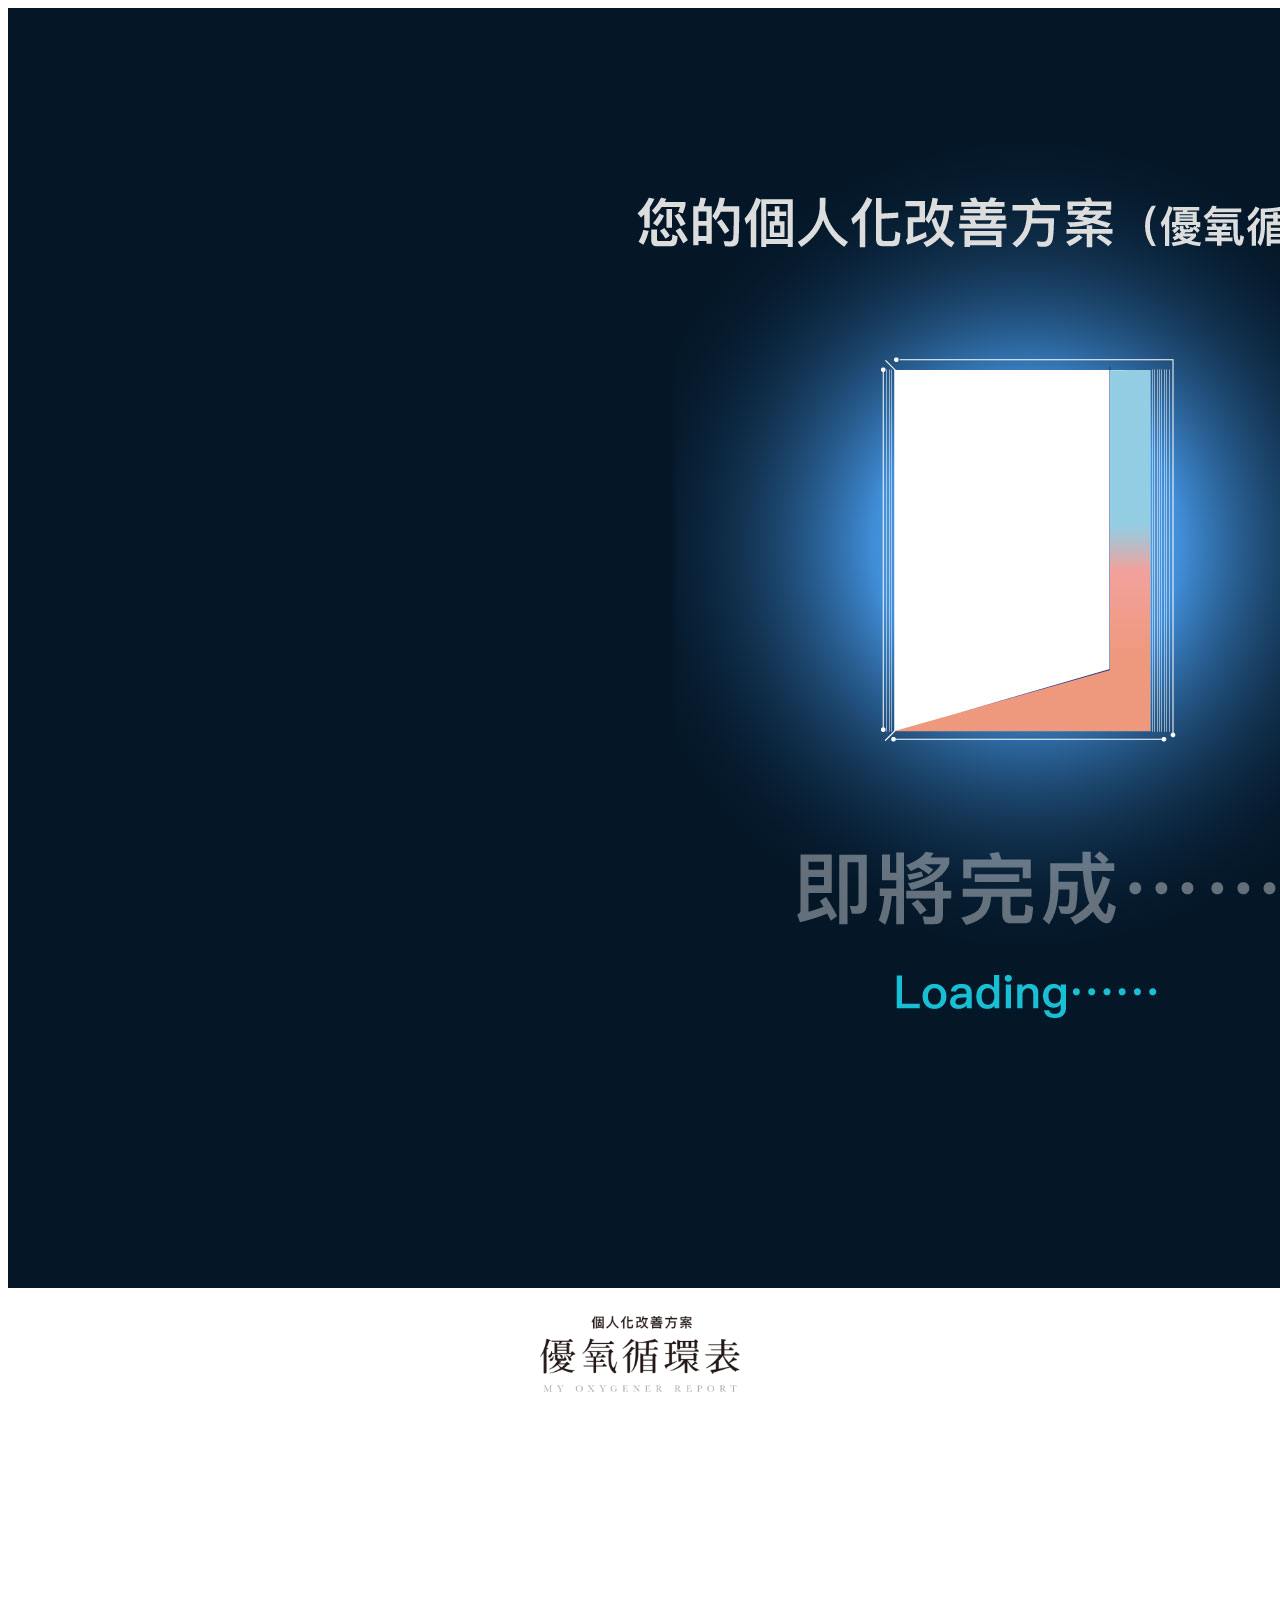
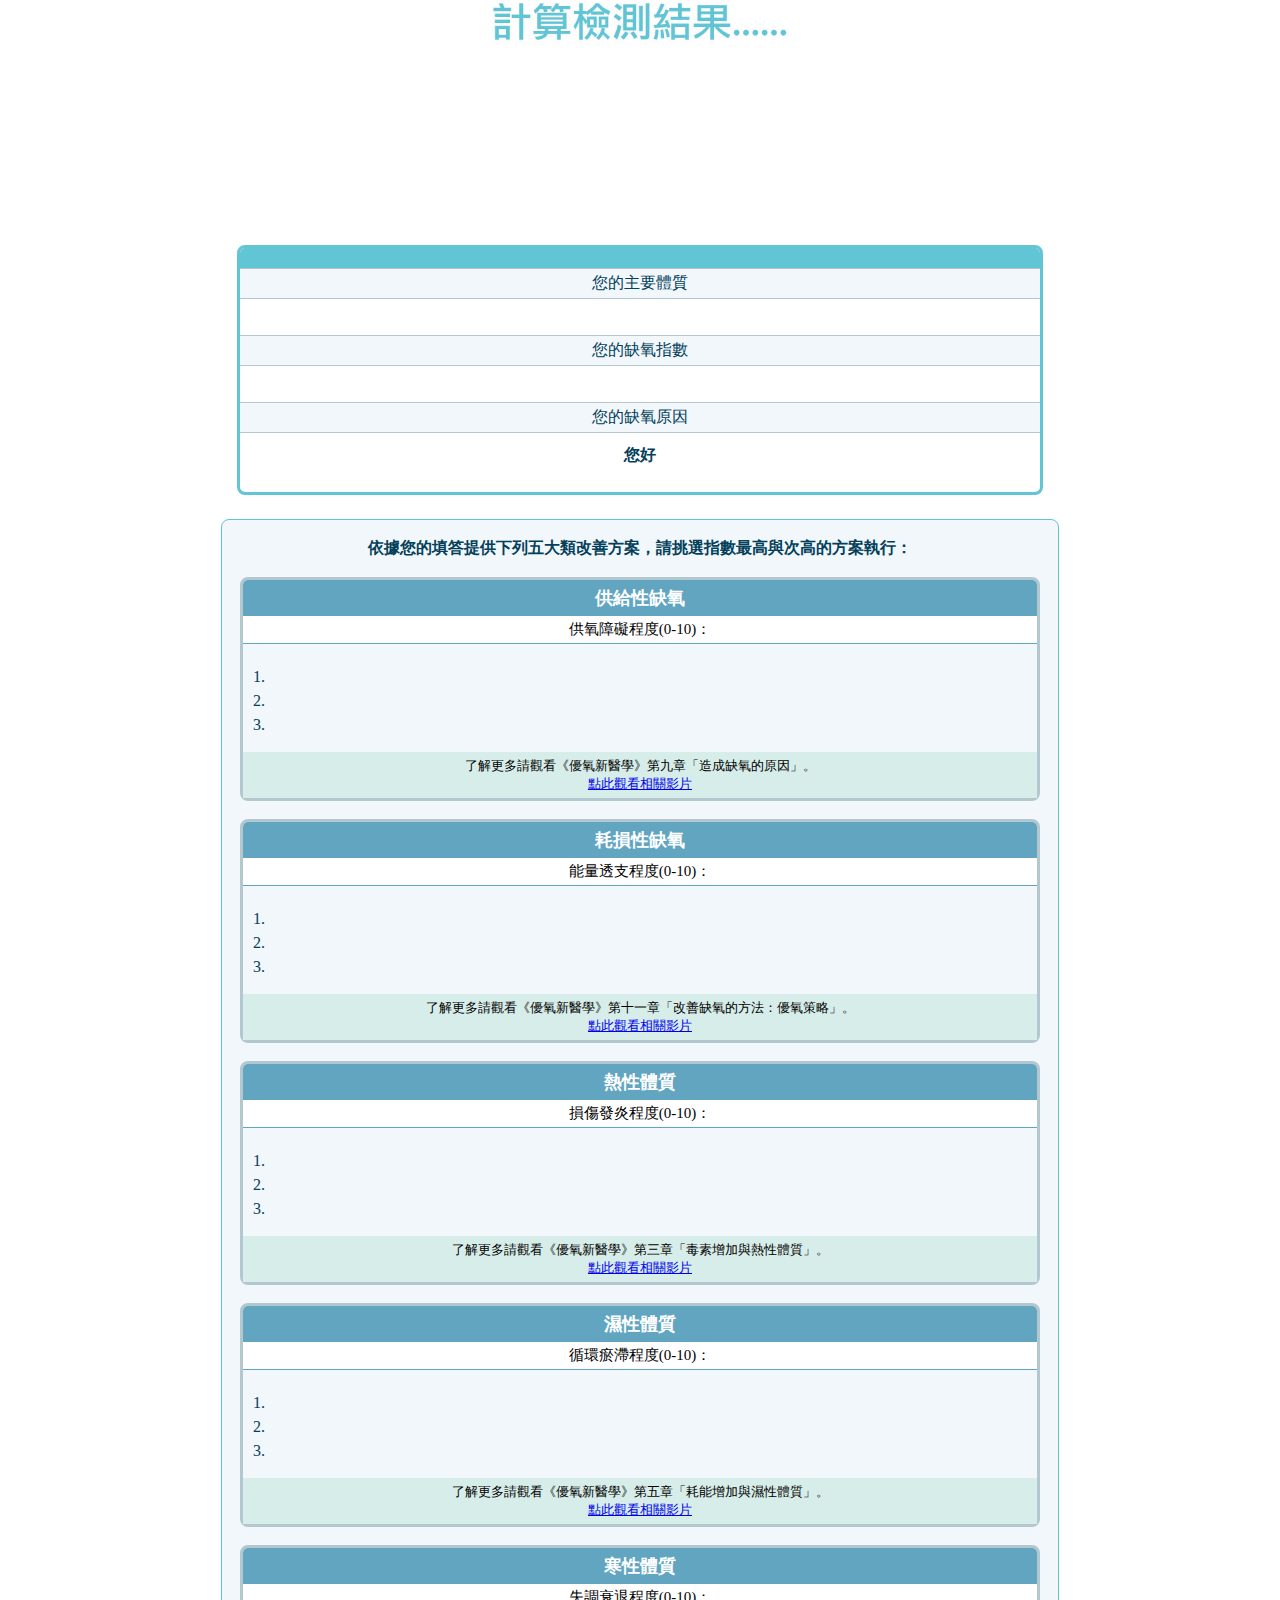
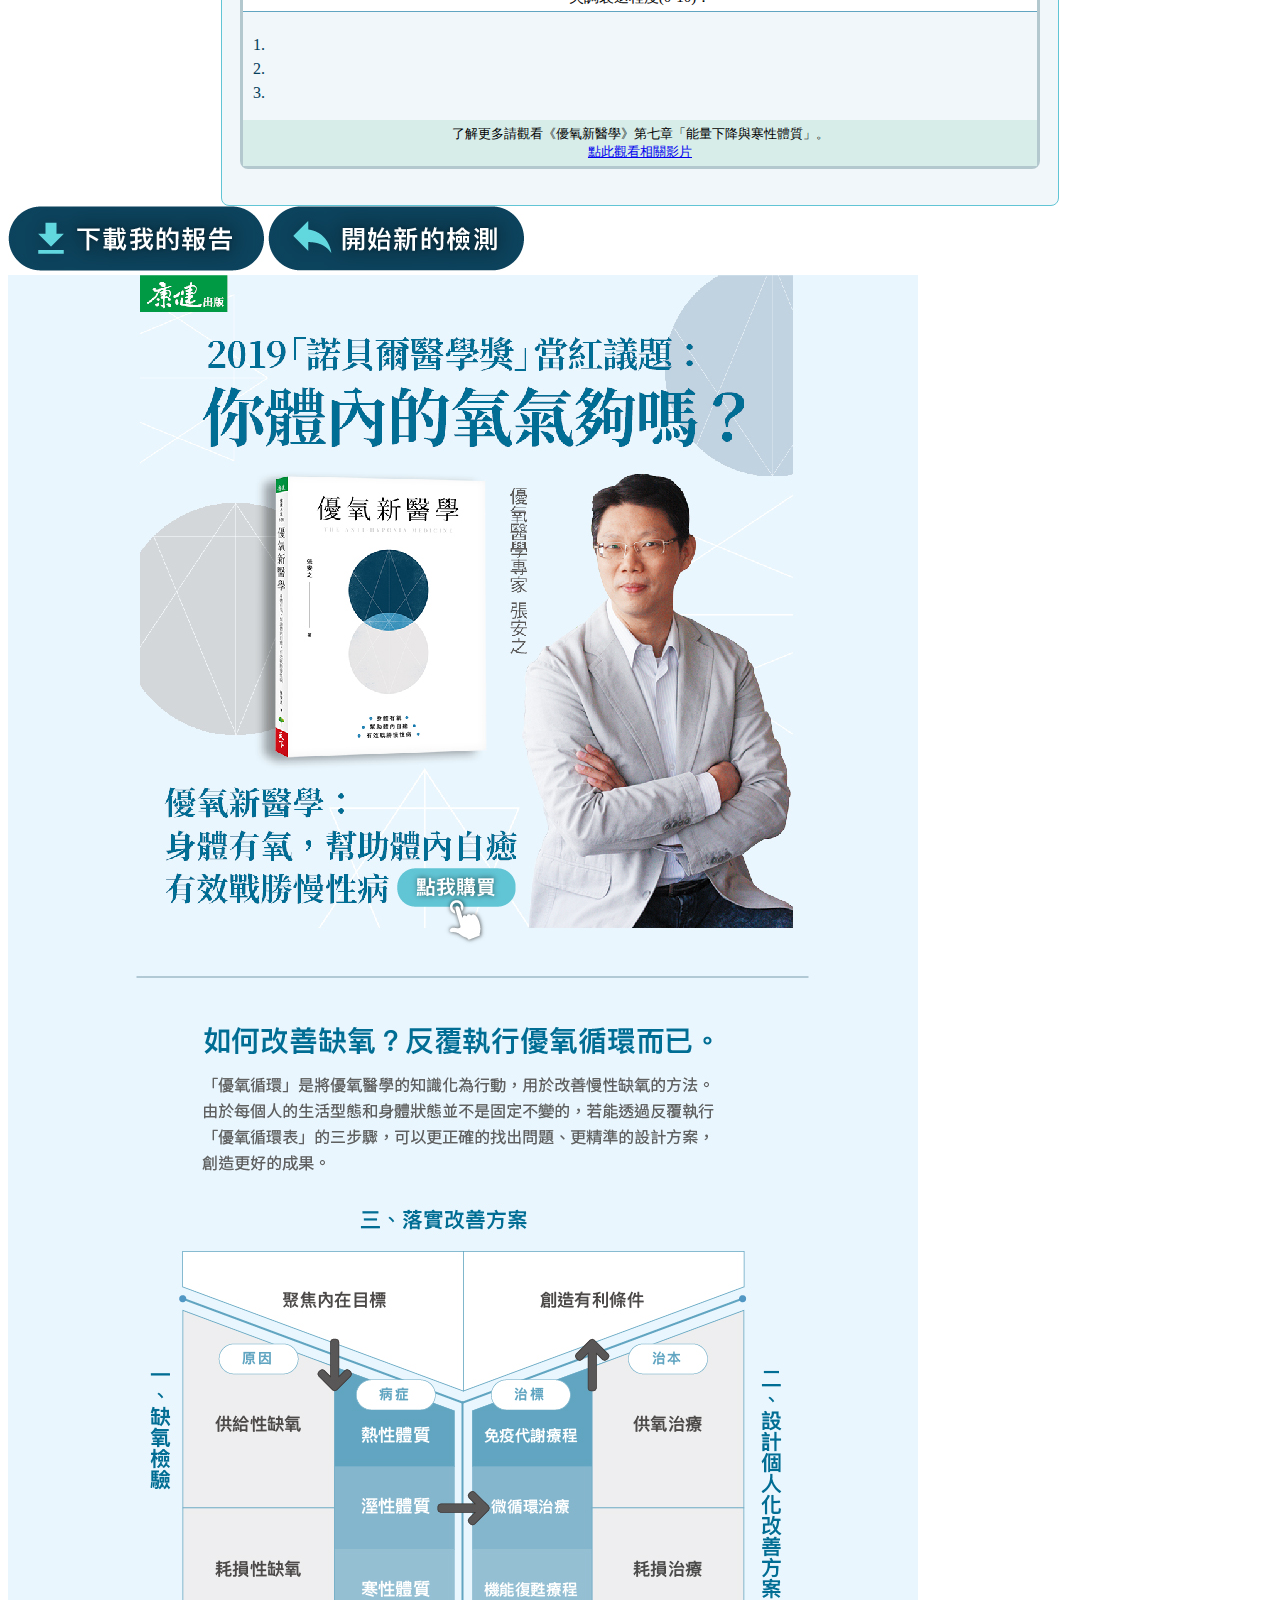
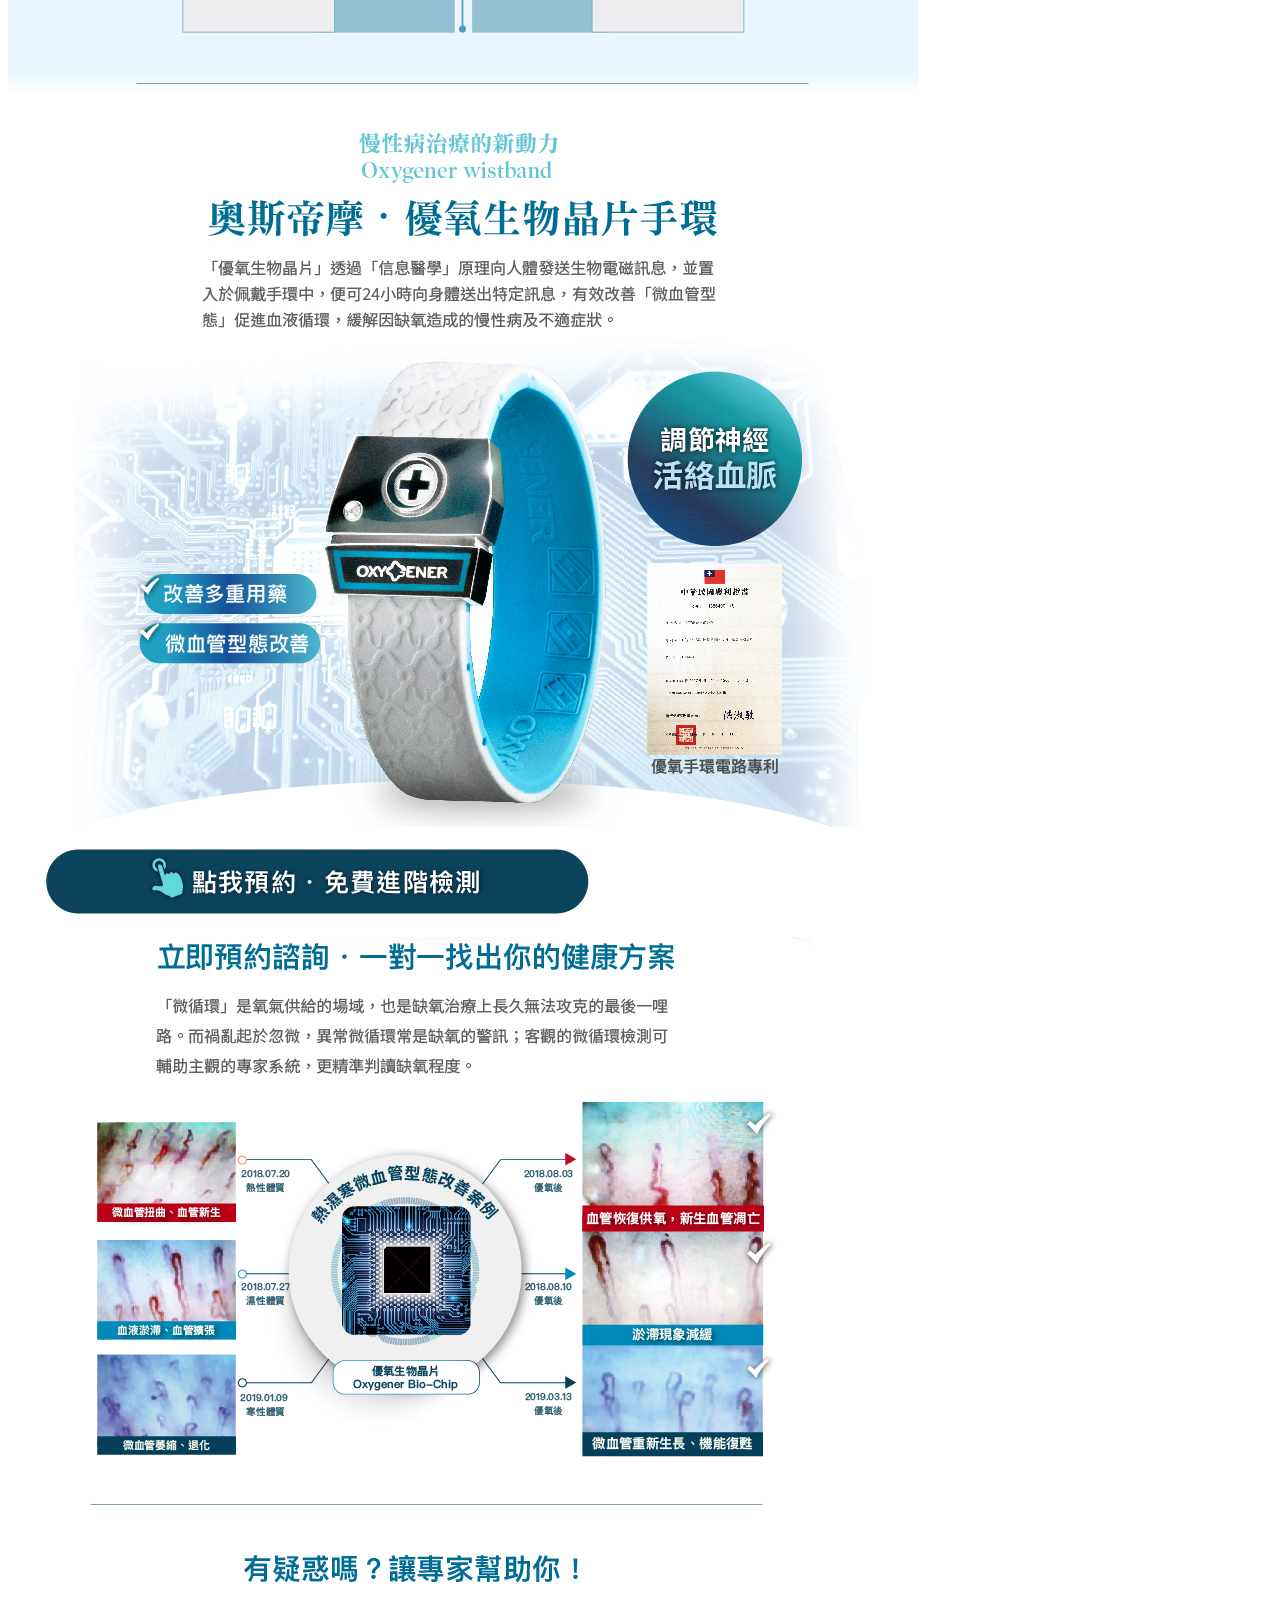
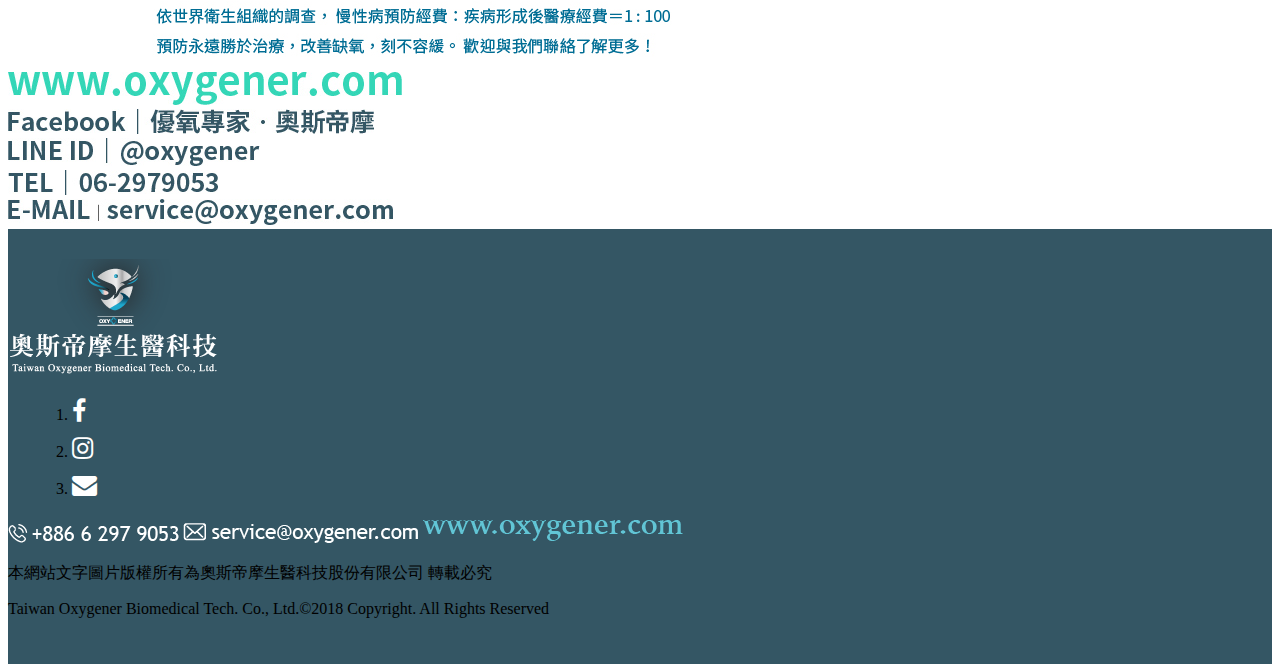
==== report.html @ 098ae52d "new css Js report index" ====
<!doctype html>
<html lang="en">

<head>
    <meta http-equiv="Content-Type" content="text/html; charset=utf-8">
    <meta name="viewport" content="width=device-width, initial-scale=1, shrink-to-fit=no">
    <title>優氧循環表</title>
    <!-- css bootstrap-->
    <link rel="stylesheet" href="https://stackpath.bootstrapcdn.com/bootstrap/4.1.3/css/bootstrap.min.css" integrity="sha384-MCw98/SFnGE8fJT3GXwEOngsV7Zt27NXFoaoApmYm81iuXoPkFOJwJ8ERdknLPMO" crossorigin="anonymous">
    <!-- css bootstrap font -->
    <link rel="stylesheet" href="//maxcdn.bootstrapcdn.com/font-awesome/4.3.0/css/font-awesome.min.css">
    <!-- css main -->
    <link rel="stylesheet" type="text/css" href="css/report6.css">
    <!-- js jquery -->
    <script src="https://ajax.googleapis.com/ajax/libs/jquery/3.3.1/jquery.min.js"></script>
    <!-- js bootstrap -->
    <script src="https://stackpath.bootstrapcdn.com/bootstrap/4.1.3/js/bootstrap.min.js" integrity="sha384-ChfqqxuZUCnJSK3+MXmPNIyE6ZbWh2IMqE241rYiqJxyMiZ6OW/JmZQ5stwEULTy" crossorigin="anonymous"></script>
    <!-- js cookie -->
    <script src="js/js.cookie.js"></script>
    <!-- js 儲存圖片 -->
    <script src="js/html2canvas.js"></script>
    <!-- js common -->
    <script src="js/common.js"></script>
    
    <!-- js 公式 -->
    <script src="js/formula6.js"></script>
    
    <!-- js report -->
    <script src="js/report6.js"></script>

</head>

<body>
    <div id="loading">
        <img id="loadingimg" class="img-fluid" alt="Responsive image" src="image/report/loading.jpg">
    </div>
    
    <div id="report">
        <div class="titleImgDiv">
            <img class="titleImg" src="image/report/titleNew.png">
        </div>
        <div class="titleBannerDiv">
            <img class="titleBannerImg" src="image/report/waitReport.jpg">
        </div>
            <div class="firstContent">
                <div class="formTop"></div>
                <div class="formTitle">您的主要體質</div>
                <div class="formContent1"></div>
                <div class="formTitle">您的缺氧指數</div>
                <div class="formContent2">
                    <div id="ui_D_1_2_total_value"></div>
                    <div id="ui_D_1_3_total_wording"></div>
                </div>
                <div class="formTitle">您的缺氧原因</div>
                <div class="userName">
                <div id="ui_D_1_1_username" style="font-weight: 900;"> </div>
                <div style="font-weight: 900;"> 您好</div>
                </div>
                <div class="formContent3" id="ui_D_2"></div>
            </div>
        <!-- <div class="share">分享我的報告：</div> -->
        <div class="secondContent">
            <div class="textContent">依據您的填答提供下列五大類改善方案，請挑選指數最高與次高的方案執行：</div>
            <div class="description">
                <div class="decTitle">供給性缺氧</div>
                <div class="decTitle2" id="ui_A_1_1">供氧障礙程度(0-10)：</div>
                <ul class="decContent pl-2">
                    <li class="card-text ui_B_1"></li>
                    <li class="card-text ui_B_1"></li>
                    <li class="card-text ui_B_1"></li>
                </ul>
                <div class="decVideo">了解更多請觀看《優氧新醫學》第九章「造成缺氧的原因」。<br>
                    <a href="https://www.youtube.com/channel/UCVGLsqN_5gVbL1ATfbaf0uQ">點此觀看相關影片</a>
                </div>
            </div>
            <div class="description">
                <div class="decTitle">耗損性缺氧</div>
                <div class="decTitle2" id="ui_A_2_1">能量透支程度(0-10)：</div>
                <ul class="decContent pl-2">
                    <li class="card-text ui_B_2"></li>
                    <li class="card-text ui_B_2"></li>
                    <li class="card-text ui_B_2"></li>
                </ul>
                <div class="decVideo">了解更多請觀看《優氧新醫學》第十一章「改善缺氧的方法：優氧策略」。<br>
                    <a href="https://www.youtube.com/channel/UCVGLsqN_5gVbL1ATfbaf0uQ">點此觀看相關影片</a>
                </div>
            </div>
            <div class="description">
                <div class="decTitle">熱性體質</div>
                <div class="decTitle2" id="ui_A_3_1">損傷發炎程度(0-10)：</div>
                <ul class="decContent pl-2">
                    <li class="card-text ui_B_3"></li>
                    <li class="card-text ui_B_3"></li>
                    <li class="card-text ui_B_3"></li>
                </ul>
                <div class="decVideo">了解更多請觀看《優氧新醫學》第三章「毒素增加與熱性體質」。<br>
                    <a href="https://www.youtube.com/channel/UCVGLsqN_5gVbL1ATfbaf0uQ">點此觀看相關影片</a>
                </div>
            </div>
            <div class="description">
                <div class="decTitle">濕性體質</div>
                <div class="decTitle2" id="ui_A_4_1">循環瘀滯程度(0-10)：</div>
                <ul class="decContent pl-2">
                    <li class="card-text ui_B_4"></li>
                    <li class="card-text ui_B_4"></li>
                    <li class="card-text ui_B_4"></li>
                </ul>
                <div class="decVideo">了解更多請觀看《優氧新醫學》第五章「耗能增加與濕性體質」。<br>
                    <a href="https://www.youtube.com/channel/UCVGLsqN_5gVbL1ATfbaf0uQ">點此觀看相關影片</a>
                </div>
            </div>
            <div class="description">
                <div class="decTitle">寒性體質</div>
                <div class="decTitle2" id="ui_A_5_1">失調衰退程度(0-10)：</div>
                <ul class="decContent pl-2">
                    <li class="card-text ui_B_5"></li>
                    <li class="card-text ui_B_5"></li>
                    <li class="card-text ui_B_5"></li>
                </ul>
                <div class="decVideo">了解更多請觀看《優氧新醫學》第七章「能量下降與寒性體質」。<br>
                    <a href="https://www.youtube.com/channel/UCVGLsqN_5gVbL1ATfbaf0uQ">點此觀看相關影片</a>
                </div>
            </div>
        </div>


            <!-- 固定內容 -->
            <div class="container">
                <div class="text-center">
                    <a id="downloadReport" href="#"><img src="image/report/btn_restart.jpg" class="img-fluid p-2" alt="Responsive image"></a>
                    <p id="download_android_hint">Android手機：僅支援「Google Chrome 瀏覽器」下載</p>
                    <a id="back" href="index.html"><img src="image/report/btn_back.jpg" class="img-fluid p-2" alt="Responsive image">
                    </a>
                </div>
    
                <div class="text-center mt-5">
                    <img class="img-fluid" alt="Responsive image" src="image/report/content_top.jpg">
                </div>
    
                <div class="text-center mt-5">
                    <a href="https://lihi.cc/mjaAa" target="_blank"><img class="img-fluid pl-2" alt="Responsive image" src="image/report/btn_reservation.jpg"></a>
                </div>
                <div class="text-center mt-5">
                    <img class="img-fluid" alt="Responsive image" src="image/report/content_bottom.jpg">
                </div>
                <div class="container">
                    <div class="text-center mt-5 align-baseline">
                        <a href="https://www.oxygener.com" target="_blank"><img class="img-fluid" alt="Responsive image" src="image/report/contact_web.jpg"></a>
                    </div>
                    <div class="text-center mt-3">
                        <a href="https://zh-tw.facebook.com/Oxygener.fanpage/" target="_blank"><img class="img-fluid" alt="Responsive image" src="image/report/contact_fb.jpg"></a>
                    </div>
                    <div class="text-center mt-3">
                        <a href="line://ti/p/@oxygener">
                            <img class="img-fluid" alt="Responsive image" src="image/report/contact_line.jpg">
                        </a>
                    </div>
                    <div class="text-center mt-3">
                        <a href="tel:+88662979053"><img class="img-fluid" alt="Responsive image" src="image/report/contact_tel.jpg"></a>
                    </div>
                    <div class="text-center mt-3 mb-5">
                        <a href="mailto:service@oxygener.com"><img class="img-fluid" alt="Responsive image" src="image/report/contact_email.jpg">
                        </a>
                    </div>
                </div>
    
            </div>
            <!-- Footer -->
            <section id="footer">
                <div class="container">
                    <div class="row text-center text-xs-center text-sm-left text-md-left align-items-end">
                        <!-- left -->
                        <div class="col-xs-12 col-sm-4 col-md-4 col-lg-3">
                            <img  class="img-fluid p-2" alt="Responsive image" src="image/report/footer_logo.png">
                        </div>
                        <!-- middle -->
                        <div class="col-xs-12 col-sm-4 col-md-4 col-lg-6">
                            <ul class="list-unstyled list-inline social text-center">
                                <li class="list-inline-item p-2"><a href="https://zh-tw.facebook.com/Oxygener.fanpage/" target="_blank"><i class="fa fa-facebook"></i></a></li>
                                <li class="list-inline-item p-2"><a href="https://www.instagram.com/shirleyoxygen/"><i class="fa fa-instagram"></i></a></li>
                                <li class="list-inline-item p-2"><a href="mailto:service@oxygener.com"><i class="fa fa-envelope"></i></a></li>
                            </ul>
                        </div>
                        <!-- right -->
                        <div class="col-xs-12 col-sm-4 col-md-4 col-lg-3">
                            <a href="tel:+88662979053">
                                <img  class="img-fluid p-2" alt="Responsive image" src="image/report/footer_tel.png">
                            </a>
                            <a href="mailto:service@oxygener.com">
                                <img  class="img-fluid p-2" alt="Responsive image" src="image/report/footer_email.png">
                            </a>
                            <a href="https://www.oxygener.com" target="_blank">
                                <img  class="img-fluid p-2" alt="Responsive image" src="image/report/footer_web.png">
                            </a>
                        </div>
                    </div>
                    <!-- bottom -->
                    <div class="row">
                        <div class="col-xs-12 col-sm-12 col-md-12 mt-2 mt-sm-2 text-center text-white  col-lg-12">
                            <p>本網站文字圖片版權所有為奧斯帝摩生醫科技股份有限公司 轉載必究</p>
                            <p class="h6">Taiwan Oxygener Biomedical Tech. Co., Ltd.©2018 Copyright. All Rights Reserved
                        </div>
                        </hr>
                    </div>
                </div>
            </section>
        </div>
</body>

</html>
---- css/report6.css ----
/*字型*/
*{
    font-family: Microsoft JhengHei,Heiti TC;
}

/*粗體*/
.font-blod,
.card-title
{
    font-weight:bold;
}

/*一般字體*/
.general-text {
    font-size: 1.0em;
}

/*檢驗報告上方title*/


/*卡片title文字顏色*/

#card-title-A-1,
#card-title-B-1 {
    color: #3b8d85;
}

#card-title-A-2,
#card-title-B-2 {
    color: #2c915f;
}

#card-title-A-3,
#card-title-B-3 {
    color: #c24b55;
}

#card-title-A-4,
#card-title-B-4 {
    color: #db9e16;
}

#card-title-A-5,
#card-title-B-5 {
    color: #005797;
}

#card-title-C-1 {
    color: #297485;
}

#card-title-C-2 {
    color: #297485;
}



/*卡片background顏色*/

#card-A-1,
#card-B-1,
#card-A-1>.card-body>.card-text:after,
#card-B-1>.card-body>.card-text:after {
    background-color: #d7ede9;
}

#card-A-2,
#card-B-2,
#card-A-2>.card-body>.card-text:after,
#card-B-2>.card-body>.card-text:after {
    background-color: #d9f1d6;
}

#card-A-3,
#card-B-3,
#card-A-3>.card-body>.card-text:after,
#card-B-3>.card-body>.card-text:after {
    background-color: #fff0e2;
}

#card-A-4,
#card-B-4,
#card-A-4>.card-body>.card-text:after,
#card-B-4>.card-body>.card-text:after {
    background-color: #fffbd0;
}

#card-A-5,
#card-B-5,
#card-A-5>.card-body>.card-text:after,
#card-B-5>.card-body>.card-text:after {
    background-color: #eef9fe;
}

#card-C-1,
#card-C-1>.card-body>.card-text:after {
    background-color: #e5f9f6;
}

#card-C-2,
#card-C-2>.card-body>.card-text:after {
    background-color: #ffffff;
}


.card-title {
    margin: 0px 0px 15px 0px;
    /*title下方的margin*/
    font-size: 1.4em
        /*title size*/
}

/*限制文字行數不能超過2行，文字超過行數用...代替*/
#card-C-1>.card-body>.card-text,
#card-C-2>.card-body>.card-text {
    /* hide text if it more than N lines  */
    overflow: hidden;
    /* for set '...' in absolute position */
    position: relative;
    /* use this value to count block height */
    line-height: 1.2em;
    /* max-height = line-height (1.2) * lines max number (3) */
    max-height: 1.2em;
    /* fix problem when last visible word doesn't adjoin right side  */
    text-align: justify;
    /* place for '...' */
    margin-right: -1em;
    padding-right: 1em;
}

/* 取消限制2行，從縮減文字出發 */
/*.card-title,
.card-text,
#card-B-3>.card-body>.card-text,
#card-B-4>.card-body>.card-text,
#card-B-5>.card-body>.card-text {
    overflow: hidden;
    position: relative;
    text-align: justify;
    margin-right: -1em;
    padding-right: 1em;
}

.card-title,
#card-B-3>.card-body>.card-text,
#card-B-4>.card-body>.card-text,
#card-B-5>.card-body>.card-text {
    overflow: hidden;
    position: relative;
    line-height: 1.2em;
    max-height: 2.4em;
}

.card-text:before {
    content: '...';
    position: absolute;
    right: 0;
    bottom: 0;
}

.card-text:after {
    content: '';
    position: absolute;
    right: 0;
    width: 1em;
    height: 1em;
    margin-top: 0.2em;
}*/

.card-grid-top {}

.card-grid-middle-large {}

.card-grid-middle-small {}

.card-columns {
    column-count: 1;
    column-gap: 0;
    /*columns之間的距離*/
}


.card-columns>div>.card {
    margin: 0;
    /*row之間的距離*/
    border-color: #34d6b7;
    border-radius: 0;
    /*border-width: 2px;*/
}


.card-columns-header {
    column-count: 1;
}


@media (min-width: 576px) {}

@media (min-width: 768px) {}

@media (min-width: 992px) {

    .general-text {
        font-size: 1.4em;
    }

    .card-title {
        font-size: 1.3em;
    }

    .card-columns {
        column-count: 4;
    }

    .card-columns-header {
        column-count: 2;
    }

    /*限制card的高度*/
    .card-grid-top {
        min-height: 200px;
        max-height: 200px;
    }

    .card-grid-middle-large {
        min-height: 385px;
        max-height: 385px;
    }

    .card-grid-middle-small {
        min-height: 250px;
        max-height: 250px;
    }

    /*C-1,C-2 內縮margin*/
    .card-grid-top .card-body {
        /*margin: 0px 10px 0px 10px;*/
    }


    /*顯示12宮格邊框，減少粗細問題*/
    #card-C-1{
        border-width: 8px 8px 8px 1px;
    }

    #card-C-2{
        border-width: 8px 1px 8px 8px;
    }

    #card-A-1{
        border-width: 8px 1px 1px 8px;
    }

    #card-A-2{
        border-width: 1px 1px 8px 8px;
    }

    #card-A-3{
        border-width: 8px 8px 1px 1px;
    }

    #card-A-4{
        border-width: 1px 8px 1px 1px;
    }

    #card-A-5{
        border-width: 1px 8px 8px 1px;
    }

    #card-B-1{
        border-width: 8px 8px 1px 1px;
    }

    #card-B-2{
        border-width: 1px 8px 8px 1px;
    }

    #card-B-3{
        border-width: 8px 1px 1px 8px;
    }

    #card-B-4{
        border-width: 1px 1px 1px 8px;
    }

    #card-B-5{
        border-width: 1px 1px 8px 8px;
    }
}

@media (min-width: 1200px) {
    /*C-1,C-2 內縮margin*/
    /*.card-grid-top .card-body {
    margin: 0px 40px 0px 40px;*/
}


/* Footer */
/*@import url('https://maxcdn.bootstrapcdn.com/font-awesome/4.7.0/css/font-awesome.min.css');*/

section {
    padding: 30px 0;
}

section .section-title {
    text-align: center;
    color: #007b5e;
    margin-bottom: 30px;
    text-transform: uppercase;
}

#footer {
    background: #345664 !important;
}

#footer h5 {
    padding-left: 10px;
    border-left: 3px solid #eeeeee;
    padding-bottom: 6px;
    margin-bottom: 20px;
    color: #ffffff;
}

#footer a {
    color: #ffffff;
    text-decoration: none !important;
    background-color: transparent;
    -webkit-text-decoration-skip: objects;
}

#footer ul.social li {
    padding: 3px 0;
}

#footer ul.social li a i {
    margin-right: 5px;
    font-size: 25px;
    -webkit-transition: .5s all ease;
    -moz-transition: .5s all ease;
    transition: .5s all ease;
}

#footer ul.social li:hover a i {
    font-size: 30px;
    margin-top: -10px;
}

#footer ul.social li a,
#footer ul.quick-links li a {
    color: #ffffff;
}

#footer ul.social li a:hover {
    color: #eeeeee;
}

#footer ul.quick-links li {
    padding: 3px 0;
    -webkit-transition: .5s all ease;
    -moz-transition: .5s all ease;
    transition: .5s all ease;
}

#footer ul.quick-links li:hover {
    padding: 3px 0;
    margin-left: 5px;
    font-weight: 700;
}

#footer ul.quick-links li a i {
    margin-right: 5px;
}

#footer ul.quick-links li:hover a i {
    font-weight: 700;
}

@media (max-width:767px) {
    #footer h5 {
        padding-left: 0;
        border-left: transparent;
        padding-bottom: 0px;
        margin-bottom: 10px;
    }
}

/*reportNew*/
.titleImgDiv{
    margin-top: 24px;
    text-align: center;
}
.titleImg {
    width: 200px;
}
.titleBannerDiv{
    margin-top: 24px;
    width: 100%;
    text-align: center;
}
.titleBannerImg{
    width: 80%;
    max-width: 500px;
}

.firstContent{
    width: 88%;
    margin: auto;
    max-width: 800px;
    text-align: center;
    border-radius: 8px;
    border: 3px solid #61C5D5;
    margin-top: 18px;
    color: #04405A;
}
.formTop{
    border-radius: 5px 5px 0 0; 
    height: 20px;
    background-color: #61C5D5;
}
.formTitle{
    padding: 4px;
    background-color: #F1F7FA;
    border-top: 1px solid #B3C8CE;
    border-bottom: 1px solid #B3C8CE
}
.formContent1{
    padding: 18px;
    font-size: 30px;
    font-weight: 900;
}
.formContent2{
    display: inline-flex;
    padding: 18px;
    font-size: 30px;
    font-weight: 900;
}
.formContent3{
    padding: 18px;
    font-size: 18px;
    font-weight: 900;
    padding-top: 4px;
}
.share{
    width: 88%;
    text-align: center;
    margin:24px auto;
    max-width: 800px;
    padding: 12px;
    color: #04405A;
    border: 1px solid #B3C8CE;
    border-radius: 8px;
}
.textContent{
    width: 100%;
    text-align: center;
    color: #04405A;
    font-weight: 900;
}
.secondContent{
    width: 88%;
    margin: auto;
    max-width: 800px;
    padding: 18px;
    border: 1px solid #61C5D5;
    background-color: #F1F7FA;
    border-radius: 8px;
    margin-top: 24px;
}
.description{
    border-radius: 8px;
    border: 3px solid #B3C8CE;
    margin: 18px auto;
}
.decTitle{
    border-radius: 5px 5px 0 0; 
    padding: 6px;
    color: #fff;
    background-color: #61A5C1;
    text-align: center;
    font-size: 18px;
    font-weight: 900;
}
.decTitle2{
    background-color: #fff;
    font-size: 15px;
    padding: 4px;
    border-bottom: 1px solid #61A5C1;
    text-align: center;
}
.decContent{
    padding: 2px;
    color: #04405A;
    border-radius: 8px;
}
.decVideo{
    background-color: #d7ede9;
    font-size: 13px;
    padding: 5px;
    text-align: center;
}
.userName{
    display: inline-flex;
    margin-top: 12px;
}
ul{
    /* margin: 16px; */
    list-style-position:inside;
}
li{
    margin-left: 8px;
    margin-top: 6px;
    list-style-position:inside;
    list-style-type: decimal;
}
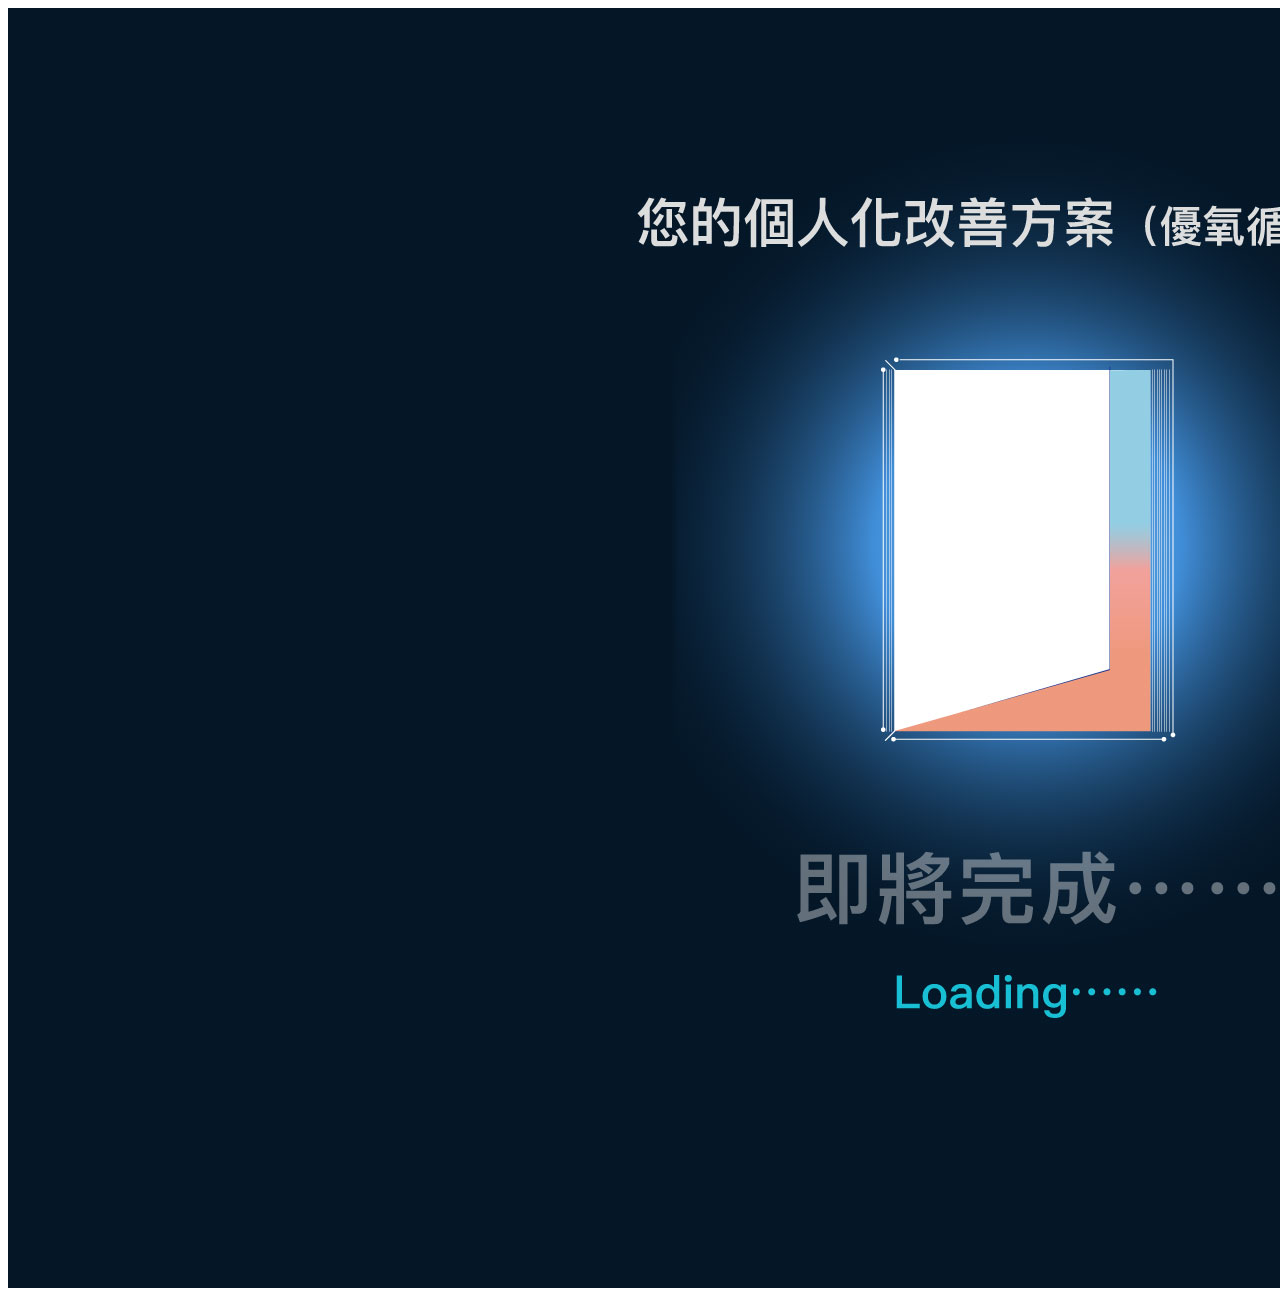
==== commit 46de2b44: "captrue" ====
--- a/report.html
+++ b/report.html
@@ -36,6 +36,7 @@
     </div>
     
     <div id="report">
+        <div id="capture">
         <div class="titleImgDiv">
             <img class="titleImg" src="image/report/titleNew.png">
         </div>
@@ -122,6 +123,7 @@
                 </div>
             </div>
         </div>
+    </div>
 
 
             <!-- 固定內容 -->
